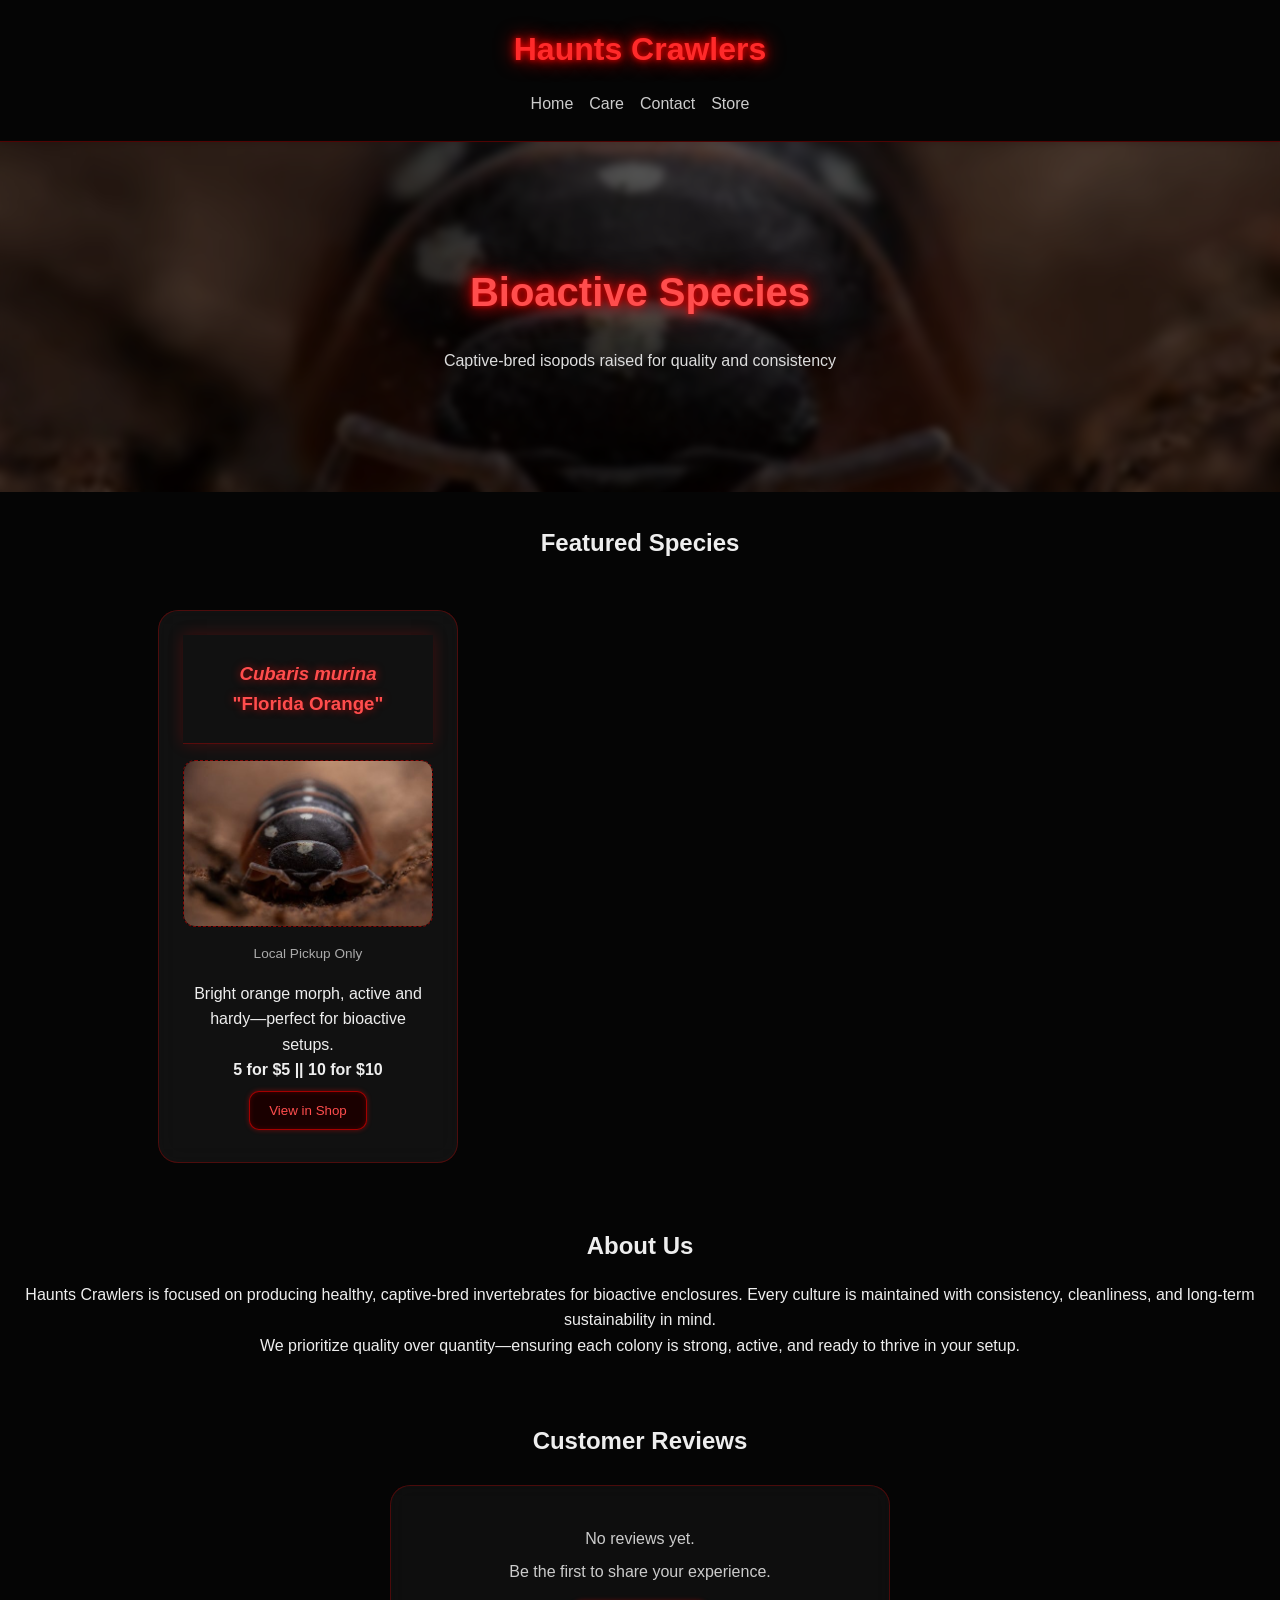
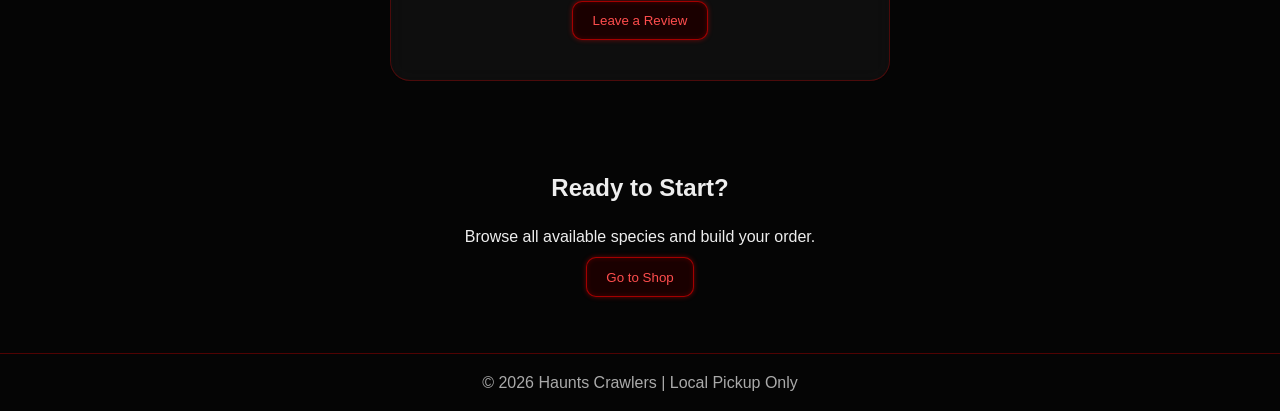
==== index.html @ 85998a07 "Initial site build" ====
<!DOCTYPE html>
<html lang="en">

<head>
    <meta charset="UTF-8">
    <meta name="viewport" content="width=device-width, initial-scale=1.0">
    <title>Haunts Crawlers</title>
    <link rel="stylesheet" href="styles.css">
</head>

<body>

    <header>
        <h1>Haunts Crawlers</h1>

        <nav aria-label="Main navigation">
            <button id="menu-toggle">☰</button>

            <ul id="menu">
                <li><a href="index.html">Home</a></li>
                <li><a href="care.html">Care</a></li>
                <li><a href="contact.html">Contact</a></li>
                <li><a href="cart.html">Store</a></li>
            </ul>
        </nav>
    </header>

    <!-- HERO -->
    <section class="hero">
        <h2>Bioactive Species</h2>
        <p>Captive-bred isopods raised for quality and consistency</p>
    </section>

    <main>

        <!-- FEATURED PRODUCT -->
        <section class="products">
            <h2>Featured Species</h2>

            <article>
                <header>
                    <h3><em>Cubaris murina</em> "Florida Orange"</h3>
                </header>

                <figure>
                    <img src="IMG/Isopod_500x333.png" alt="Florida Orange Isopod">
                    <figcaption>Local Pickup Only</figcaption>
                </figure>

                <p>Bright orange morph, active and hardy—perfect for bioactive setups.</p>
                <p><strong>5 for $5 || 10 for $10</strong></p>

                <a href="cart.html">
                    <button>View in Shop</button>
                </a>
            </article>
        </section>

        <!-- ABOUT -->
        <section>
            <h2>About Us</h2>
            <p>
                Haunts Crawlers is focused on producing healthy, captive-bred invertebrates
                for bioactive enclosures. Every culture is maintained with consistency,
                cleanliness, and long-term sustainability in mind.
            </p>
            <p>
                We prioritize quality over quantity—ensuring each colony is strong,
                active, and ready to thrive in your setup.
            </p>
        </section>

        <!-- REVIEWS (COMING SOON PANEL) -->
        <section class="reviews-placeholder">
            <h2>Customer Reviews</h2>
        
            <div class="reviews-box">
                <p>No reviews yet.</p>
                <p>Be the first to share your experience.</p>
        
                <a href="contact.html">
                    <button>Leave a Review</button>
                </a>
            </div>
        </section>

        <!-- CTA -->
        <section>
            <h2>Ready to Start?</h2>
            <p>Browse all available species and build your order.</p>

            <a href="cart.html">
                <button>Go to Shop</button>
            </a>
        </section>

    </main>

    <footer>
        <p>&copy; 2026 Haunts Crawlers | Local Pickup Only</p>
    </footer>

    <button id="back-to-top">Back to Top</button>

    <script>
        /* NAV TOGGLE */
        const toggle = document.getElementById("menu-toggle");
        const menu = document.getElementById("menu");

        toggle.addEventListener("click", () => {
            menu.classList.toggle("active");
        });
    </script>

    <script>
        /* BACK TO TOP */
        const backToTop = document.getElementById("back-to-top");

        window.addEventListener("scroll", () => {
            backToTop.style.display = window.scrollY > 300 ? "block" : "none";
        });

        backToTop.addEventListener("click", () => {
            window.scrollTo({ top: 0, behavior: "smooth" });
        });
    </script>

</body>

</html>
---- styles.css ----
/* =========================
RESET
========================= */
* {
    margin: 0;
    padding: 0;
    box-sizing: border-box;
}

/* =========================
BASE
========================= */
body {
    font-family: Arial, sans-serif;
    background: #050505;
    color: #eee;
    text-align: center;
    line-height: 1.6;
}

/* Accessibility */
.visually-hidden {
    position: absolute;
    left: -9999px;
}

/* =========================
LAYOUT
========================= */
section {
    padding: 2rem 1rem;
}

/* =========================
HEADER
========================= */
header {
    padding: 1.5rem;
    border-bottom: 1px solid rgba(255, 0, 0, 0.3);
    box-shadow: 0 0 15px rgba(255, 0, 0, 0.2);
}

h1 {
    color: #ff2a2a;
    text-shadow:
        0 0 5px rgba(255, 0, 0, 0.6),
        0 0 10px rgba(255, 0, 0, 0.8),
        0 0 20px rgba(255, 0, 0, 1);
}

/* =========================
NAVIGATION
========================= */
#menu-toggle {
    background: #1a0000;
    color: #ff4d4d;
    border: 1px solid rgba(255, 0, 0, 0.6);
    padding: 0.5rem 0.8rem;
    border-radius: 8px;
    cursor: pointer;
    font-size: 1.2rem;
    display: block;
    margin: 1rem auto;
    box-shadow: 0 0 8px rgba(255, 0, 0, 0.5);
}

#menu {
    list-style: none;
    display: none;
    flex-direction: column;
    gap: 1rem;
    margin-top: 1rem;
}

#menu.active {
    display: flex;
}

#menu a {
    text-decoration: none;
    color: #ccc;
}

#menu a:hover {
    color: #fff;
    text-shadow: 0 0 10px red;
}

/* Desktop Nav */
@media (min-width: 768px) {
    #menu-toggle {
        display: none;
    }

    #menu {
        display: flex !important;
        flex-direction: row;
        justify-content: center;
    }
}

/* =========================
HERO
========================= */
.hero {
    width: 100%;
    min-height: 200px;

    background: url("../IMG/Isopod_500x333.png") center/cover no-repeat;

    display: flex;
    flex-direction: column;
    justify-content: center;
    align-items: center;

    text-align: center;
    padding: 2rem 1rem;

    position: relative;
}

.hero::before {
    content: "";
    position: absolute;
    inset: 0;
    background: rgba(0, 0, 0, 0.6);
    backdrop-filter: blur(3px);
}

.hero h2,
.hero p {
    position: relative;
    z-index: 1;
}

.hero h2 {
    color: #ff4d4d;
    font-size: 1.8rem;
    text-shadow:
        0 0 5px rgba(255, 0, 0, 0.7),
        0 0 15px rgba(255, 0, 0, 0.9),
        0 0 30px rgba(255, 0, 0, 0.6);
}

.hero p {
    color: #ddd;
    margin-top: 0.5rem;
}

@media (min-width: 768px) {
    .hero {
        min-height: 300px;
    }

    .hero h2 {
        font-size: 2.5rem;
    }
}

@media (min-width: 1200px) {
    .hero {
        min-height: 350px;
    }
}

/* =========================
LOCAL PICKUP NOTICE
========================= */
.pickup-notice {
    margin: 1rem auto;
    padding: 0.8rem 1rem;
    max-width: 500px;

    border: 1px solid rgba(255, 0, 0, 0.4);
    border-radius: 12px;

    background: rgba(255, 0, 0, 0.08);

    color: #ff4d4d;
    font-weight: bold;

    text-align: center;

    box-shadow:
        0 0 10px rgba(255, 0, 0, 0.3),
        inset 0 0 8px rgba(255, 0, 0, 0.15);
}

/* =========================
PRODUCT GRID
========================= */
.products {
    display: grid;
    gap: 2rem;

    grid-template-columns: repeat(auto-fit, minmax(260px, 300px));
    justify-content: center;

    max-width: 1000px;
    margin: 0 auto;
}

.products>h2 {
    grid-column: 1 / -1;
}

/* =========================
PRODUCT CARD
========================= */
article {
    display: flex;
    flex-direction: column;
    align-items: center;

    background: rgba(255, 255, 255, 0.05);
    border-radius: 20px;
    padding: 1.5rem;

    backdrop-filter: blur(12px);
    -webkit-backdrop-filter: blur(12px);

    border: 1px solid rgba(255, 0, 0, 0.25);

    /* 🔥 NEW: subtle pulse */
    animation: productPulse 5s ease-in-out infinite;

    transition: transform 0.3s ease, box-shadow 0.3s ease;
}

article:hover {
    transform: translateY(-5px) scale(1.02);

    animation: none;
    /* stops pulsing on hover */

    box-shadow:
        0 0 25px rgba(255, 0, 0, 0.6),
        0 0 50px rgba(255, 0, 0, 0.3),
        inset 0 0 15px rgba(255, 0, 0, 0.1);
}

/* =========================
PRODUCT GLOW ANIMATION
========================= */
@keyframes productPulse {
    0% {
        box-shadow:
            0 0 8px rgba(255, 0, 0, 0.15),
            0 0 20px rgba(255, 0, 0, 0.08),
            inset 0 0 8px rgba(255, 0, 0, 0.04);
    }

    50% {
        box-shadow:
            0 0 18px rgba(255, 0, 0, 0.35),
            0 0 40px rgba(255, 0, 0, 0.2),
            inset 0 0 14px rgba(255, 0, 0, 0.08);
    }

    100% {
        box-shadow:
            0 0 8px rgba(255, 0, 0, 0.15),
            0 0 20px rgba(255, 0, 0, 0.08),
            inset 0 0 8px rgba(255, 0, 0, 0.04);
    }
}

/* =========================
TEXT
========================= */
h2 {
    margin-bottom: 1rem;
}

h3 {
    color: #ff4d4d;
    text-shadow: 0 0 8px rgba(255, 0, 0, 0.6);
}

/* =========================
IMAGES
========================= */
figure {
    margin: 1rem 0;
}

img {
    width: 100%;
    max-width: 300px;
    height: auto;

    border-radius: 12px;
    border: 1px dashed rgba(255, 0, 0, 0.5);
    background: rgba(0, 0, 0, 0.4);
}

figcaption {
    font-size: 0.85rem;
    color: #aaa;
    margin-top: 0.5rem;
}

/* =========================
BUTTONS
========================= */
button {
    margin: 0.5rem;
    padding: 0.7rem 1.2rem;

    background: #1a0000;
    color: #ff4d4d;

    border: 1px solid rgba(255, 0, 0, 0.6);
    border-radius: 10px;

    cursor: pointer;
    transition: all 0.3s ease;

    box-shadow:
        0 0 5px rgba(255, 0, 0, 0.4),
        inset 0 0 5px rgba(255, 0, 0, 0.2);
}

button:hover {
    color: #fff;
    background: #330000;

    box-shadow:
        0 0 10px rgba(255, 0, 0, 0.9),
        0 0 20px rgba(255, 0, 0, 0.7),
        0 0 40px rgba(255, 0, 0, 0.5);

    transform: scale(1.05);
}

button:active {
    transform: scale(0.95);
}

/* =========================
REVIEWS (GLOW PANEL)
========================= */
.reviews-placeholder {
    text-align: center;
}

@keyframes redPulse {
    0% {
        box-shadow:
            0 0 8px rgba(255, 0, 0, 0.15),
            0 0 20px rgba(255, 0, 0, 0.08),
            inset 0 0 8px rgba(255, 0, 0, 0.04);
    }

    50% {
        box-shadow:
            0 0 18px rgba(255, 0, 0, 0.35),
            0 0 40px rgba(255, 0, 0, 0.2),
            inset 0 0 14px rgba(255, 0, 0, 0.08);
    }

    100% {
        box-shadow:
            0 0 8px rgba(255, 0, 0, 0.15),
            0 0 20px rgba(255, 0, 0, 0.08),
            inset 0 0 8px rgba(255, 0, 0, 0.04);
    }
}

.reviews-box {
    max-width: 500px;
    margin: 1.5rem auto;
    padding: 2rem 1.5rem;

    background: rgba(255, 255, 255, 0.04);

    border-radius: 20px;
    border: 1px solid rgba(255, 0, 0, 0.25);

    backdrop-filter: blur(10px);
    -webkit-backdrop-filter: blur(10px);

    animation: redPulse 4s ease-in-out infinite;

    transition: all 0.3s ease;
}

.reviews-box:hover {
    animation: none;

    box-shadow:
        0 0 25px rgba(255, 0, 0, 0.5),
        0 0 50px rgba(255, 0, 0, 0.25),
        inset 0 0 15px rgba(255, 0, 0, 0.1);
}

.reviews-box p {
    margin: 0.5rem 0;
    color: #ccc;
}

/* =========================
FOOTER
========================= */
footer {
    padding: 1rem;
    margin-top: 1rem;
    border-top: 1px solid rgba(255, 0, 0, 0.3);
    color: #aaa;
}

/* =========================
BACK TO TOP
========================= */
#back-to-top {
    display: block;
    margin: 10px auto;
}
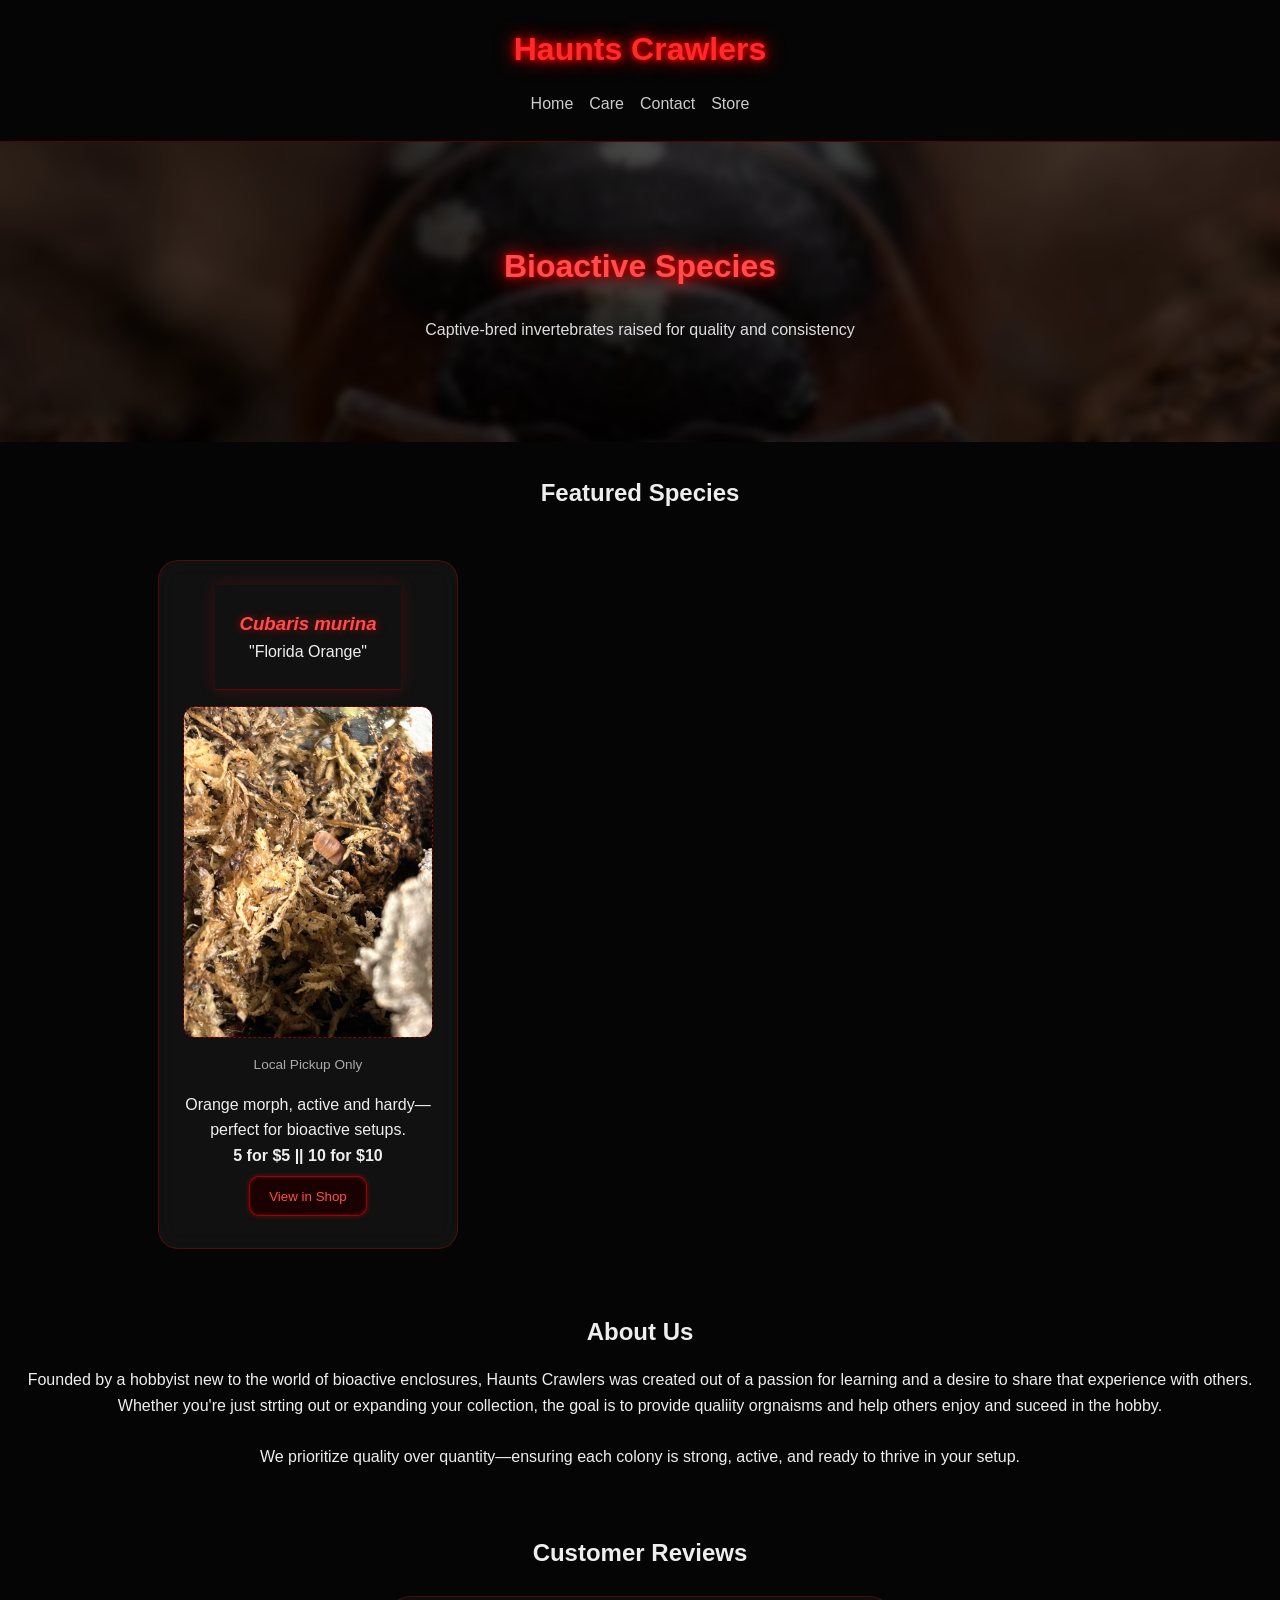
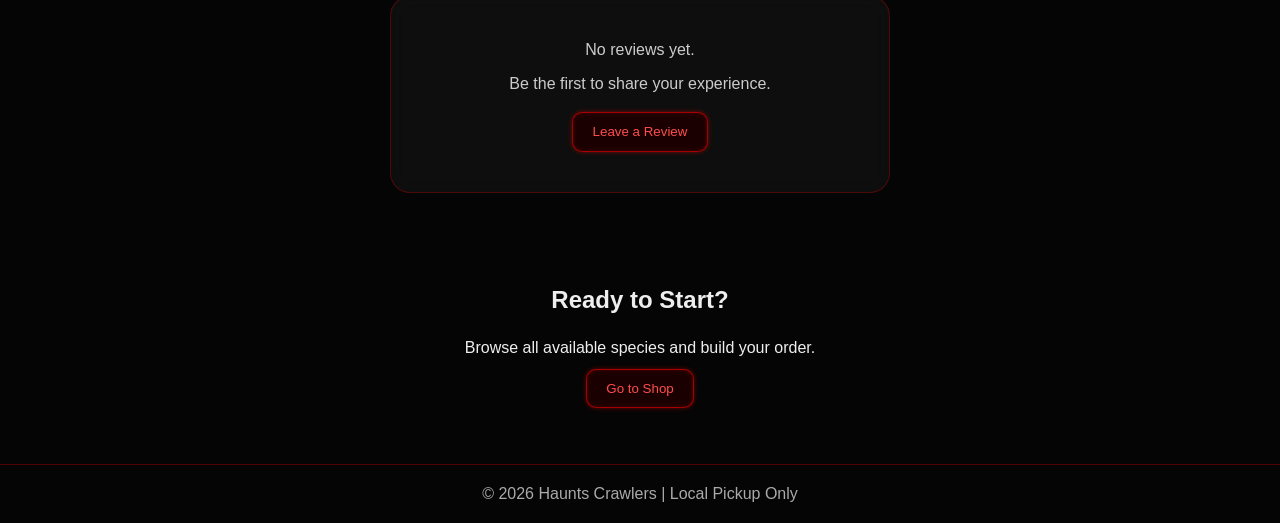
==== commit 646dd90a: "Update photos and  description to be more general" ====
--- a/index.html
+++ b/index.html
@@ -28,7 +28,7 @@
     <!-- HERO -->
     <section class="hero">
         <h2>Bioactive Species</h2>
-        <p>Captive-bred isopods raised for quality and consistency</p>
+        <p>Captive-bred invertebrates raised for quality and consistency</p>
     </section>
 
     <main>
@@ -39,15 +39,16 @@
 
             <article>
                 <header>
-                    <h3><em>Cubaris murina</em> "Florida Orange"</h3>
+                    <h3><em>Cubaris murina</em></h3>
+                    <p>"Florida Orange"</p>
                 </header>
 
                 <figure>
-                    <img src="IMG/Isopod_500x333.png" alt="Florida Orange Isopod">
+                    <img src="IMG/Florida_Orange_3024x4032.jpeg" alt="Florida Orange Isopod">
                     <figcaption>Local Pickup Only</figcaption>
                 </figure>
 
-                <p>Bright orange morph, active and hardy—perfect for bioactive setups.</p>
+                <p>Orange morph, active and hardy—perfect for bioactive setups.</p>
                 <p><strong>5 for $5 || 10 for $10</strong></p>
 
                 <a href="cart.html">
@@ -60,10 +61,11 @@
         <section>
             <h2>About Us</h2>
             <p>
-                Haunts Crawlers is focused on producing healthy, captive-bred invertebrates
-                for bioactive enclosures. Every culture is maintained with consistency,
-                cleanliness, and long-term sustainability in mind.
+                Founded by a hobbyist new to the world of bioactive enclosures, Haunts Crawlers was created out of a passion for learning and a desire to share that experience with others. Whether you're just strting out or expanding your collection, the goal is to provide qualiity orgnaisms and help others enjoy and suceed in the hobby.
             </p>
+
+            <br>
+            
             <p>
                 We prioritize quality over quantity—ensuring each colony is strong,
                 active, and ready to thrive in your setup.
--- a/styles.css
+++ b/styles.css
@@ -100,13 +100,13 @@
 }
 
 /* =========================
-HERO
+HERO (IMAGE BACKGROUND)
 ========================= */
 .hero {
     width: 100%;
-    min-height: 200px;
-
-    background: url("../IMG/Isopod_500x333.png") center/cover no-repeat;
+    min-height: 300px;
+
+    background: url("IMG/Isopod_500x333.png") center/cover no-repeat;
 
     display: flex;
     flex-direction: column;
@@ -117,25 +117,31 @@
     padding: 2rem 1rem;
 
     position: relative;
-}
-
+    overflow: hidden;
+}
+
+/* Dark overlay */
 .hero::before {
     content: "";
     position: absolute;
     inset: 0;
-    background: rgba(0, 0, 0, 0.6);
+
+    background: rgba(0, 0, 0, 0.65);
     backdrop-filter: blur(3px);
 }
 
+/* Content stays above overlay */
 .hero h2,
 .hero p {
     position: relative;
     z-index: 1;
 }
 
+/* Glow text */
 .hero h2 {
     color: #ff4d4d;
-    font-size: 1.8rem;
+    font-size: 2rem;
+
     text-shadow:
         0 0 5px rgba(255, 0, 0, 0.7),
         0 0 15px rgba(255, 0, 0, 0.9),
@@ -145,22 +151,6 @@
 .hero p {
     color: #ddd;
     margin-top: 0.5rem;
-}
-
-@media (min-width: 768px) {
-    .hero {
-        min-height: 300px;
-    }
-
-    .hero h2 {
-        font-size: 2.5rem;
-    }
-}
-
-@media (min-width: 1200px) {
-    .hero {
-        min-height: 350px;
-    }
 }
 
 /* =========================
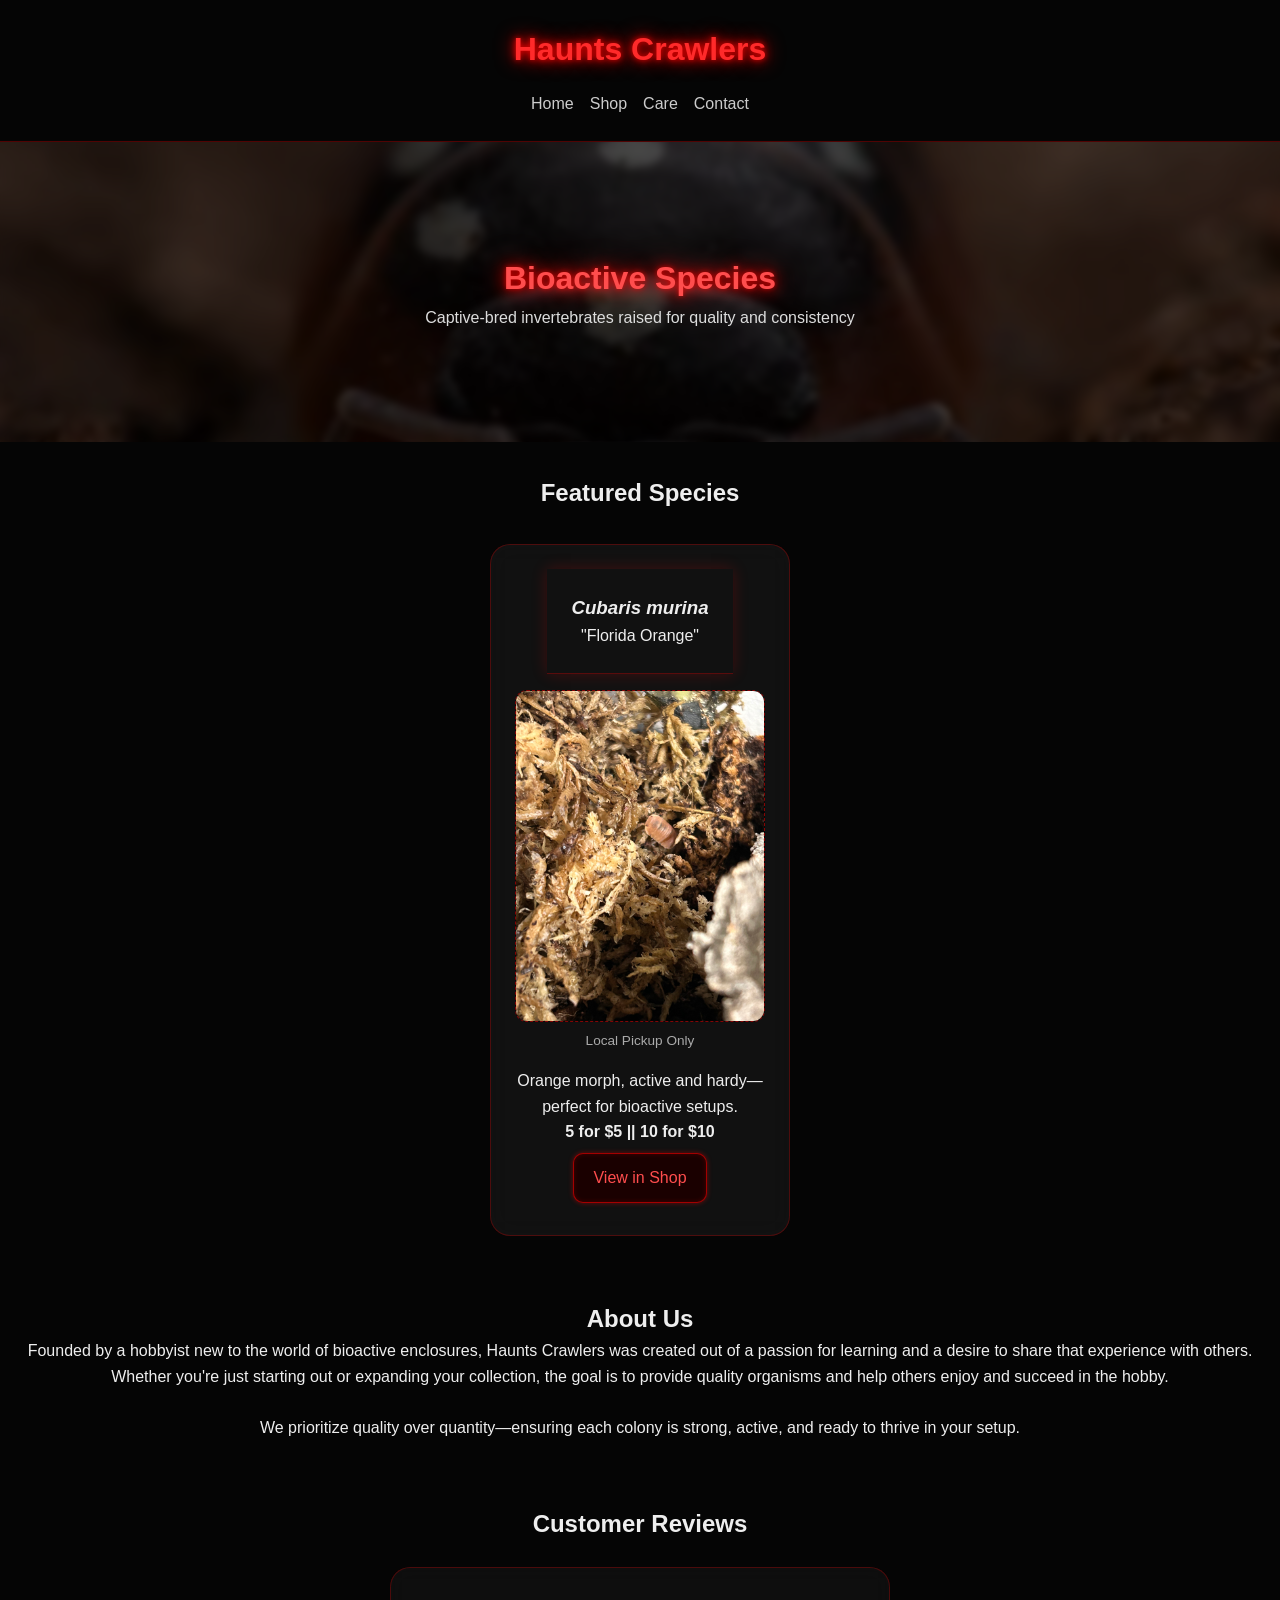
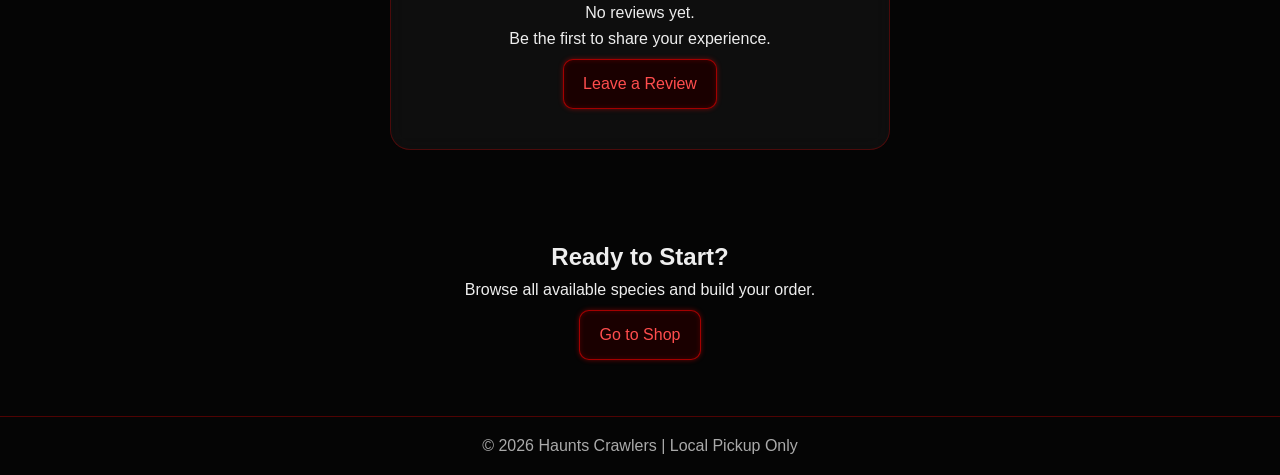
==== commit 34442e25: "Fix product card centering and clean CSS" ====
--- a/index.html
+++ b/index.html
@@ -4,7 +4,7 @@
 <head>
     <meta charset="UTF-8">
     <meta name="viewport" content="width=device-width, initial-scale=1.0">
-    <title>Haunts Crawlers</title>
+    <title>Home | Haunts Crawlers</title>
     <link rel="stylesheet" href="styles.css">
 </head>
 
@@ -18,9 +18,9 @@
 
             <ul id="menu">
                 <li><a href="index.html">Home</a></li>
+                <li><a href="cart.html">Shop</a></li>
                 <li><a href="care.html">Care</a></li>
                 <li><a href="contact.html">Contact</a></li>
-                <li><a href="cart.html">Store</a></li>
             </ul>
         </nav>
     </header>
@@ -51,9 +51,7 @@
                 <p>Orange morph, active and hardy—perfect for bioactive setups.</p>
                 <p><strong>5 for $5 || 10 for $10</strong></p>
 
-                <a href="cart.html">
-                    <button>View in Shop</button>
-                </a>
+                <a href="cart.html" class="btn">View in Shop</a>
             </article>
         </section>
 
@@ -61,11 +59,14 @@
         <section>
             <h2>About Us</h2>
             <p>
-                Founded by a hobbyist new to the world of bioactive enclosures, Haunts Crawlers was created out of a passion for learning and a desire to share that experience with others. Whether you're just strting out or expanding your collection, the goal is to provide qualiity orgnaisms and help others enjoy and suceed in the hobby.
+                Founded by a hobbyist new to the world of bioactive enclosures, Haunts Crawlers was created out of a
+                passion for learning and a desire to share that experience with others. Whether you're just starting out
+                or expanding your collection, the goal is to provide quality organisms and help others enjoy and succeed
+                in the hobby.
             </p>
 
             <br>
-            
+
             <p>
                 We prioritize quality over quantity—ensuring each colony is strong,
                 active, and ready to thrive in your setup.
@@ -75,14 +76,12 @@
         <!-- REVIEWS (COMING SOON PANEL) -->
         <section class="reviews-placeholder">
             <h2>Customer Reviews</h2>
-        
+
             <div class="reviews-box">
                 <p>No reviews yet.</p>
                 <p>Be the first to share your experience.</p>
-        
-                <a href="contact.html">
-                    <button>Leave a Review</button>
-                </a>
+
+                <a href="contact.html" class="btn">Leave a Review</a>
             </div>
         </section>
 
@@ -91,9 +90,7 @@
             <h2>Ready to Start?</h2>
             <p>Browse all available species and build your order.</p>
 
-            <a href="cart.html">
-                <button>Go to Shop</button>
-            </a>
+            <a href="cart.html" class="btn">Go to Shop</a>
         </section>
 
     </main>
--- a/styles.css
+++ b/styles.css
@@ -18,7 +18,6 @@
     line-height: 1.6;
 }
 
-/* Accessibility */
 .visually-hidden {
     position: absolute;
     left: -9999px;
@@ -86,7 +85,6 @@
     text-shadow: 0 0 10px red;
 }
 
-/* Desktop Nav */
 @media (min-width: 768px) {
     #menu-toggle {
         display: none;
@@ -100,12 +98,11 @@
 }
 
 /* =========================
-HERO (IMAGE BACKGROUND)
+HERO
 ========================= */
 .hero {
     width: 100%;
     min-height: 300px;
-
     background: url("IMG/Isopod_500x333.png") center/cover no-repeat;
 
     display: flex;
@@ -113,35 +110,27 @@
     justify-content: center;
     align-items: center;
 
-    text-align: center;
-    padding: 2rem 1rem;
-
     position: relative;
     overflow: hidden;
 }
 
-/* Dark overlay */
 .hero::before {
     content: "";
     position: absolute;
     inset: 0;
-
     background: rgba(0, 0, 0, 0.65);
     backdrop-filter: blur(3px);
 }
 
-/* Content stays above overlay */
 .hero h2,
 .hero p {
     position: relative;
     z-index: 1;
 }
 
-/* Glow text */
 .hero h2 {
     color: #ff4d4d;
     font-size: 2rem;
-
     text-shadow:
         0 0 5px rgba(255, 0, 0, 0.7),
         0 0 15px rgba(255, 0, 0, 0.9),
@@ -150,40 +139,18 @@
 
 .hero p {
     color: #ddd;
-    margin-top: 0.5rem;
-}
-
-/* =========================
-LOCAL PICKUP NOTICE
-========================= */
-.pickup-notice {
-    margin: 1rem auto;
-    padding: 0.8rem 1rem;
-    max-width: 500px;
-
-    border: 1px solid rgba(255, 0, 0, 0.4);
-    border-radius: 12px;
-
-    background: rgba(255, 0, 0, 0.08);
-
-    color: #ff4d4d;
-    font-weight: bold;
-
-    text-align: center;
-
-    box-shadow:
-        0 0 10px rgba(255, 0, 0, 0.3),
-        inset 0 0 8px rgba(255, 0, 0, 0.15);
-}
-
-/* =========================
-PRODUCT GRID
+}
+
+/* =========================
+PRODUCT GRID (FIXED)
 ========================= */
 .products {
     display: grid;
     gap: 2rem;
 
-    grid-template-columns: repeat(auto-fit, minmax(260px, 300px));
+    grid-template-columns: 300px;
+    /* 🔥 forces true center for single item */
+
     justify-content: center;
 
     max-width: 1000px;
@@ -201,6 +168,7 @@
     display: flex;
     flex-direction: column;
     align-items: center;
+    text-align: center;
 
     background: rgba(255, 255, 255, 0.05);
     border-radius: 20px;
@@ -211,7 +179,6 @@
 
     border: 1px solid rgba(255, 0, 0, 0.25);
 
-    /* 🔥 NEW: subtle pulse */
     animation: productPulse 5s ease-in-out infinite;
 
     transition: transform 0.3s ease, box-shadow 0.3s ease;
@@ -219,9 +186,7 @@
 
 article:hover {
     transform: translateY(-5px) scale(1.02);
-
     animation: none;
-    /* stops pulsing on hover */
 
     box-shadow:
         0 0 25px rgba(255, 0, 0, 0.6),
@@ -230,7 +195,76 @@
 }
 
 /* =========================
-PRODUCT GLOW ANIMATION
+IMAGES (CLEAN)
+========================= */
+figure {
+    margin: 1rem auto;
+}
+
+img {
+    display: block;
+    width: 100%;
+    max-width: 300px;
+    height: auto;
+    margin: 0 auto;
+
+    border-radius: 12px;
+    border: 1px dashed rgba(255, 0, 0, 0.5);
+    background: rgba(0, 0, 0, 0.4);
+}
+
+figcaption {
+    font-size: 0.85rem;
+    color: #aaa;
+    margin-top: 0.5rem;
+}
+
+/* =========================
+BUTTONS
+========================= */
+button,
+.btn {
+    display: inline-block;
+
+    margin: 0.5rem;
+    padding: 0.7rem 1.2rem;
+
+    background: #1a0000;
+    color: #ff4d4d;
+
+    border: 1px solid rgba(255, 0, 0, 0.6);
+    border-radius: 10px;
+
+    cursor: pointer;
+    transition: all 0.3s ease;
+
+    box-shadow:
+        0 0 5px rgba(255, 0, 0, 0.4),
+        inset 0 0 5px rgba(255, 0, 0, 0.2);
+
+    text-decoration: none;
+}
+
+button:hover,
+.btn:hover {
+    color: #fff;
+    background: #330000;
+
+    box-shadow:
+        0 0 10px rgba(255, 0, 0, 0.9),
+        0 0 20px rgba(255, 0, 0, 0.7),
+        0 0 40px rgba(255, 0, 0, 0.5);
+
+    transform: scale(1.05);
+}
+
+button:active,
+.btn:active {
+    transform: scale(0.95);
+}
+
+/* =========================
+ANIMATION
 ========================= */
 @keyframes productPulse {
     0% {
@@ -256,107 +290,8 @@
 }
 
 /* =========================
-TEXT
-========================= */
-h2 {
-    margin-bottom: 1rem;
-}
-
-h3 {
-    color: #ff4d4d;
-    text-shadow: 0 0 8px rgba(255, 0, 0, 0.6);
-}
-
-/* =========================
-IMAGES
-========================= */
-figure {
-    margin: 1rem 0;
-}
-
-img {
-    width: 100%;
-    max-width: 300px;
-    height: auto;
-
-    border-radius: 12px;
-    border: 1px dashed rgba(255, 0, 0, 0.5);
-    background: rgba(0, 0, 0, 0.4);
-}
-
-figcaption {
-    font-size: 0.85rem;
-    color: #aaa;
-    margin-top: 0.5rem;
-}
-
-/* =========================
-BUTTONS
-========================= */
-button {
-    margin: 0.5rem;
-    padding: 0.7rem 1.2rem;
-
-    background: #1a0000;
-    color: #ff4d4d;
-
-    border: 1px solid rgba(255, 0, 0, 0.6);
-    border-radius: 10px;
-
-    cursor: pointer;
-    transition: all 0.3s ease;
-
-    box-shadow:
-        0 0 5px rgba(255, 0, 0, 0.4),
-        inset 0 0 5px rgba(255, 0, 0, 0.2);
-}
-
-button:hover {
-    color: #fff;
-    background: #330000;
-
-    box-shadow:
-        0 0 10px rgba(255, 0, 0, 0.9),
-        0 0 20px rgba(255, 0, 0, 0.7),
-        0 0 40px rgba(255, 0, 0, 0.5);
-
-    transform: scale(1.05);
-}
-
-button:active {
-    transform: scale(0.95);
-}
-
-/* =========================
-REVIEWS (GLOW PANEL)
-========================= */
-.reviews-placeholder {
-    text-align: center;
-}
-
-@keyframes redPulse {
-    0% {
-        box-shadow:
-            0 0 8px rgba(255, 0, 0, 0.15),
-            0 0 20px rgba(255, 0, 0, 0.08),
-            inset 0 0 8px rgba(255, 0, 0, 0.04);
-    }
-
-    50% {
-        box-shadow:
-            0 0 18px rgba(255, 0, 0, 0.35),
-            0 0 40px rgba(255, 0, 0, 0.2),
-            inset 0 0 14px rgba(255, 0, 0, 0.08);
-    }
-
-    100% {
-        box-shadow:
-            0 0 8px rgba(255, 0, 0, 0.15),
-            0 0 20px rgba(255, 0, 0, 0.08),
-            inset 0 0 8px rgba(255, 0, 0, 0.04);
-    }
-}
-
+REVIEWS
+========================= */
 .reviews-box {
     max-width: 500px;
     margin: 1.5rem auto;
@@ -371,22 +306,20 @@
     -webkit-backdrop-filter: blur(10px);
 
     animation: redPulse 4s ease-in-out infinite;
-
-    transition: all 0.3s ease;
-}
-
-.reviews-box:hover {
-    animation: none;
-
-    box-shadow:
-        0 0 25px rgba(255, 0, 0, 0.5),
-        0 0 50px rgba(255, 0, 0, 0.25),
-        inset 0 0 15px rgba(255, 0, 0, 0.1);
-}
-
-.reviews-box p {
-    margin: 0.5rem 0;
-    color: #ccc;
+}
+
+@keyframes redPulse {
+    0% {
+        box-shadow: 0 0 8px rgba(255, 0, 0, 0.15);
+    }
+
+    50% {
+        box-shadow: 0 0 25px rgba(255, 0, 0, 0.4);
+    }
+
+    100% {
+        box-shadow: 0 0 8px rgba(255, 0, 0, 0.15);
+    }
 }
 
 /* =========================
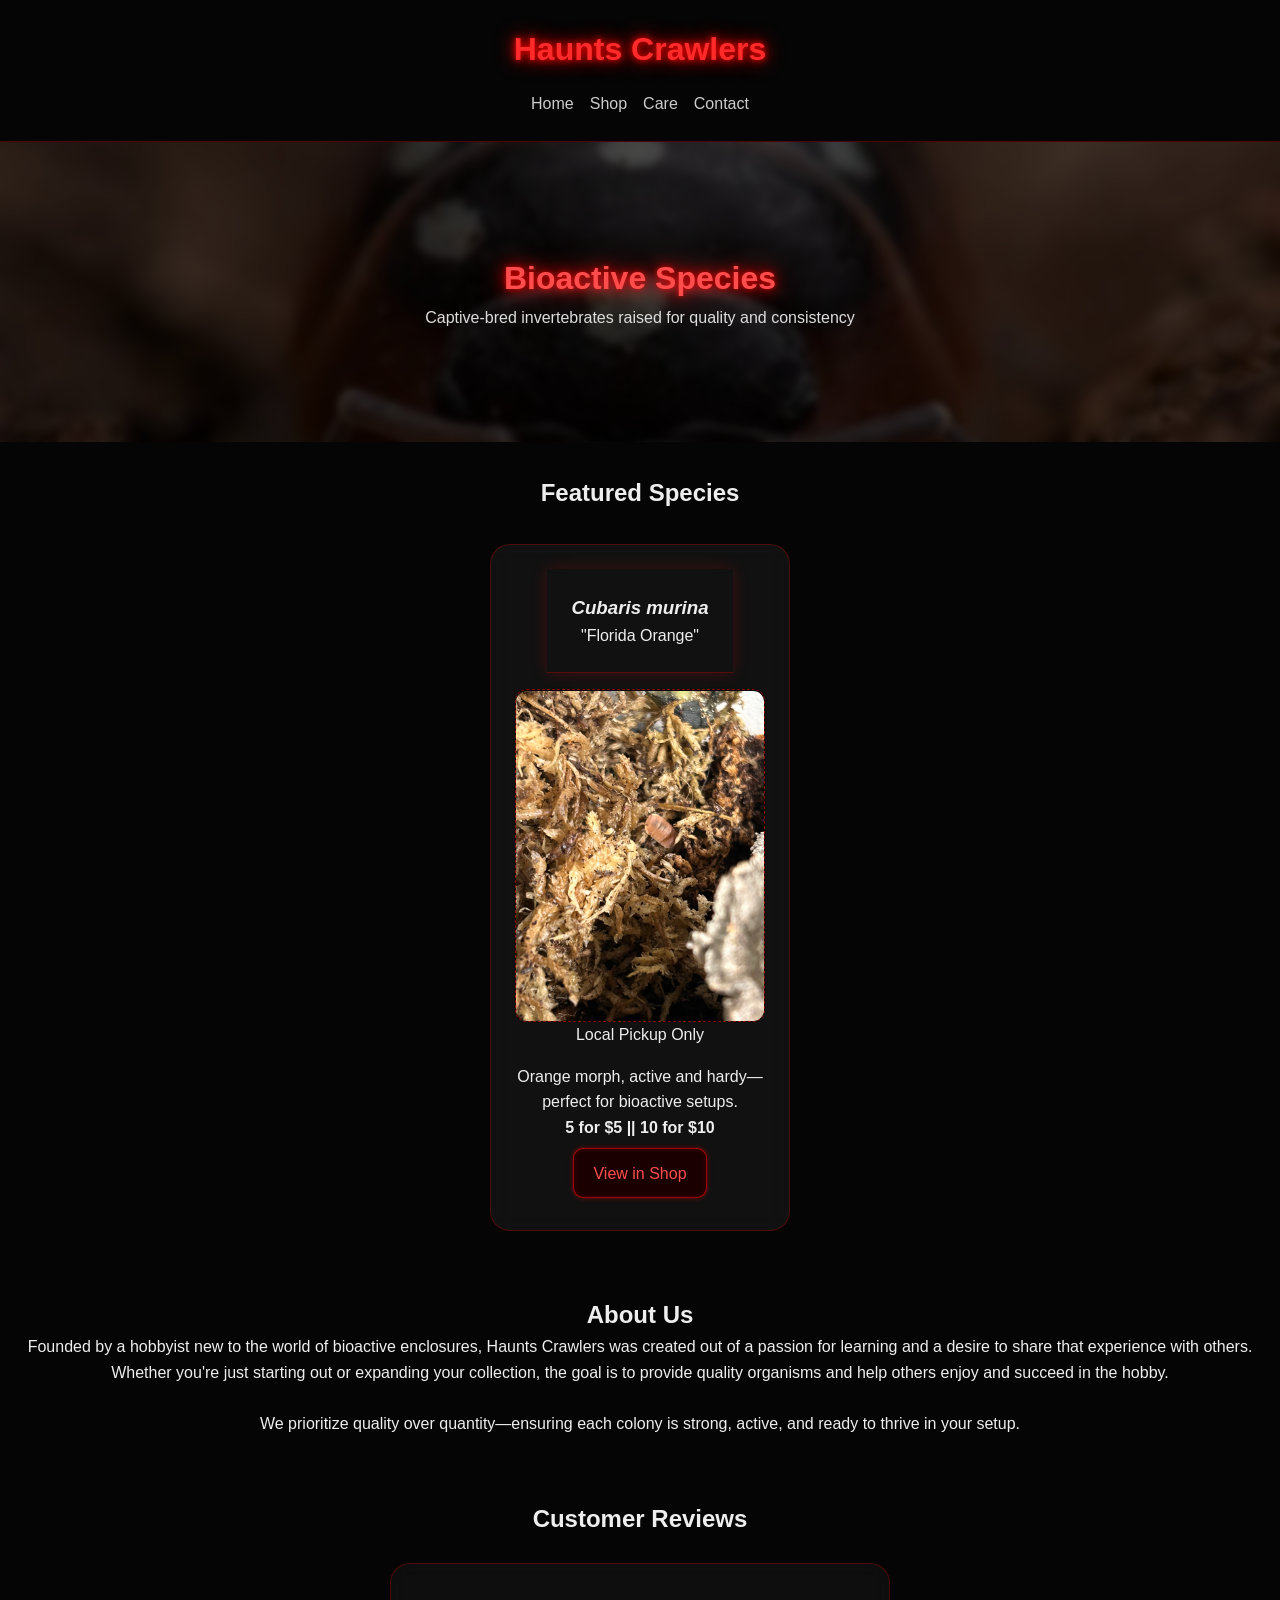
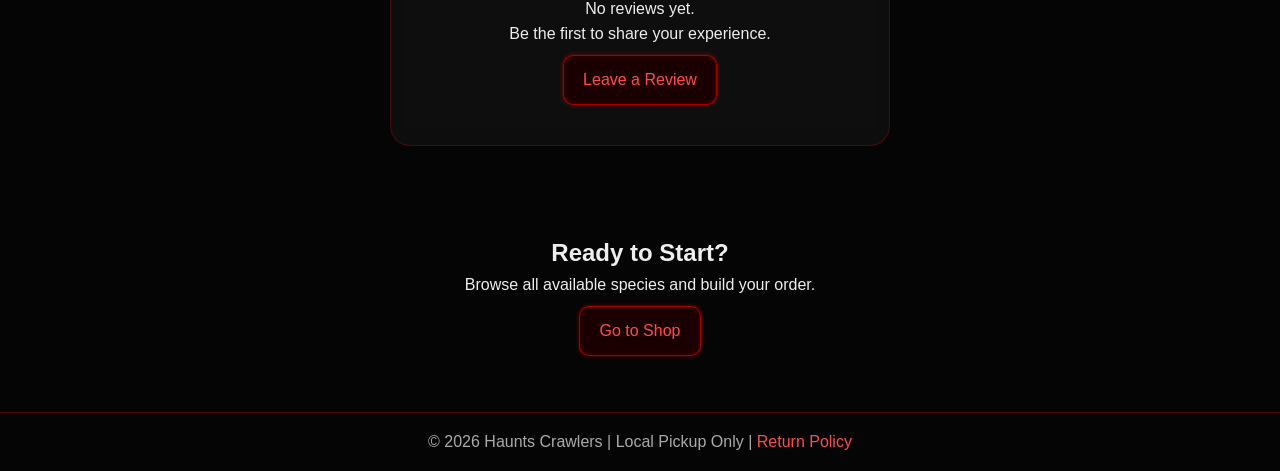
==== commit 68249e95: "Added return policy page, checkout policy checkbox, and glow styling improvements" ====
--- a/index.html
+++ b/index.html
@@ -96,7 +96,7 @@
     </main>
 
     <footer>
-        <p>&copy; 2026 Haunts Crawlers | Local Pickup Only</p>
+        <p>&copy; 2026 Haunts Crawlers | Local Pickup Only | <a href="returns.html">Return Policy</a></p>
     </footer>
 
     <button id="back-to-top">Back to Top</button>
--- a/styles.css
+++ b/styles.css
@@ -142,17 +142,13 @@
 }
 
 /* =========================
-PRODUCT GRID (FIXED)
+PRODUCT GRID
 ========================= */
 .products {
     display: grid;
     gap: 2rem;
-
     grid-template-columns: 300px;
-    /* 🔥 forces true center for single item */
-
     justify-content: center;
-
     max-width: 1000px;
     margin: 0 auto;
 }
@@ -175,7 +171,6 @@
     padding: 1.5rem;
 
     backdrop-filter: blur(12px);
-    -webkit-backdrop-filter: blur(12px);
 
     border: 1px solid rgba(255, 0, 0, 0.25);
 
@@ -195,7 +190,7 @@
 }
 
 /* =========================
-IMAGES (CLEAN)
+IMAGES
 ========================= */
 figure {
     margin: 1rem auto;
@@ -213,12 +208,6 @@
     background: rgba(0, 0, 0, 0.4);
 }
 
-figcaption {
-    font-size: 0.85rem;
-    color: #aaa;
-    margin-top: 0.5rem;
-}
-
 /* =========================
 BUTTONS
 ========================= */
@@ -258,9 +247,243 @@
     transform: scale(1.05);
 }
 
-button:active,
-.btn:active {
-    transform: scale(0.95);
+/* =========================
+FORM SYSTEM
+========================= */
+
+/* Form layout */
+form {
+    display: flex;
+    flex-direction: column;
+    gap: 1.2rem;
+}
+
+/* Fieldset */
+fieldset {
+    border: 1px solid rgba(255, 0, 0, 0.4);
+    border-radius: 16px;
+    padding: 1.5rem 1.2rem;
+}
+
+/* Legend */
+legend {
+    padding: 0 0.5rem;
+    color: #ff4d4d;
+    font-weight: bold;
+    text-shadow: 0 0 8px rgba(255, 0, 0, 0.6);
+}
+
+/* Labels */
+label {
+    display: block;
+    margin-bottom: 0.3rem;
+    font-size: 0.95rem;
+    color: #ccc;
+}
+
+/* Inputs + textarea */
+input,
+textarea {
+    width: 100%;
+    padding: 0.6rem 0.7rem;
+
+    border-radius: 8px;
+    border: 1px solid rgba(255, 0, 0, 0.3);
+
+    background: rgba(0, 0, 0, 0.6);
+    color: #eee;
+
+    font-size: 0.95rem;
+
+    outline: none;
+    transition: all 0.25s ease;
+}
+
+/* Textarea */
+textarea {
+    min-height: 100px;
+    resize: vertical;
+}
+
+/* Focus glow */
+input:focus,
+textarea:focus {
+    border-color: #ff4d4d;
+    box-shadow: 0 0 8px rgba(255, 0, 0, 0.6);
+}
+
+/* Placeholder */
+::placeholder {
+    color: #777;
+}
+
+/* =========================
+POLICY CHECKBOX (WORKING GLOW)
+========================= */
+.policy-check {
+    margin: 1.5rem 0;
+    padding: 1rem;
+
+    text-align: center;
+    font-size: 0.95rem;
+
+    border: 1px solid rgba(255, 0, 0, 0.2);
+    border-radius: 12px;
+    background: rgba(255, 255, 255, 0.03);
+}
+
+/* Hide default checkbox */
+.checkbox-wrapper input {
+    display: none;
+}
+
+.custom-box {
+    display: inline-block;
+    width: 18px;
+    height: 18px;
+    margin-right: 8px;
+
+    border: 2px solid #ff0000;
+    border-radius: 4px;
+
+    vertical-align: middle;
+
+    /* THIS is the fix */
+    position: relative;
+
+    animation: checkboxPulse 1.5s infinite;
+}
+
+/* checked = stop */
+.checkbox-wrapper input:checked+.custom-box {
+    background: #ff0000;
+    animation: none !important;
+    box-shadow: none !important;
+}
+
+/* Label text */
+.policy-check a {
+    color: #ff4d4d;
+    text-decoration: none;
+}
+
+.policy-check a:hover {
+    text-shadow: 0 0 6px rgba(255, 0, 0, 0.7);
+}
+
+/* Hover effect */
+.policy-check:hover {
+    box-shadow: 0 0 10px rgba(255, 0, 0, 0.3);
+}
+
+@keyframes checkboxPulse {
+    0% {
+        box-shadow: 0 0 0px rgba(255, 0, 0, 0.0);
+    }
+
+    50% {
+        box-shadow: 0 0 15px rgba(255, 0, 0, 0.9),
+            0 0 25px rgba(255, 0, 0, 0.6);
+    }
+
+    100% {
+        box-shadow: 0 0 0px rgba(255, 0, 0, 0.0);
+    }
+}
+
+.checkbox-wrapper input:checked+.custom-box::after {
+    content: "✔";
+    color: black;
+    font-size: 12px;
+    position: relative;
+    top: -1px;
+    left: 2px;
+}
+
+/* =========================
+REVIEWS 
+========================= */
+.reviews-box {
+    max-width: 500px;
+    margin: 1.5rem auto;
+    padding: 2rem 1.5rem;
+
+    background: rgba(255, 255, 255, 0.04);
+
+    border-radius: 20px;
+    border: 1px solid rgba(255, 0, 0, 0.25);
+
+    backdrop-filter: blur(10px);
+
+    animation: redPulse 4s ease-in-out infinite;
+}
+
+@keyframes redPulse {
+    0% {
+        box-shadow: 0 0 8px rgba(255, 0, 0, 0.15);
+    }
+
+    50% {
+        box-shadow: 0 0 25px rgba(255, 0, 0, 0.5);
+    }
+
+    100% {
+        box-shadow: 0 0 8px rgba(255, 0, 0, 0.15);
+    }
+}
+/* =========================
+ONLINE PAY
+========================= */
+
+.online-pay {
+    max-width: 500px;
+    margin: 2rem auto;
+    padding: 2rem 1.5rem;
+
+    background: rgba(255, 255, 255, 0.05);
+    border-radius: 20px;
+
+    border: 1px solid rgba(255, 0, 0, 0.3);
+
+    backdrop-filter: blur(12px);
+
+    animation: onlinePulse 3.5s ease-in-out infinite;
+    text-align: center;
+}
+
+.online-pay h2 {
+    color: #ff4d4d;
+    text-shadow: 0 0 10px rgba(255, 0, 0, 0.8);
+}
+
+.online-pay p {
+    color: #ccc;
+}
+
+/* Use your EXISTING button style */
+.online-pay a {
+    display: inline-block;
+}
+
+/* Glow animation (separate so nothing else is affected) */
+@keyframes onlinePulse {
+    0% {
+        box-shadow:
+            0 0 10px rgba(255, 0, 0, 0.25),
+            0 0 20px rgba(255, 0, 0, 0.15);
+    }
+
+    50% {
+        box-shadow:
+            0 0 25px rgba(255, 0, 0, 0.6),
+            0 0 50px rgba(255, 0, 0, 0.35);
+    }
+
+    100% {
+        box-shadow:
+            0 0 10px rgba(255, 0, 0, 0.25),
+            0 0 20px rgba(255, 0, 0, 0.15);
+    }
 }
 
 /* =========================
@@ -290,39 +513,6 @@
 }
 
 /* =========================
-REVIEWS
-========================= */
-.reviews-box {
-    max-width: 500px;
-    margin: 1.5rem auto;
-    padding: 2rem 1.5rem;
-
-    background: rgba(255, 255, 255, 0.04);
-
-    border-radius: 20px;
-    border: 1px solid rgba(255, 0, 0, 0.25);
-
-    backdrop-filter: blur(10px);
-    -webkit-backdrop-filter: blur(10px);
-
-    animation: redPulse 4s ease-in-out infinite;
-}
-
-@keyframes redPulse {
-    0% {
-        box-shadow: 0 0 8px rgba(255, 0, 0, 0.15);
-    }
-
-    50% {
-        box-shadow: 0 0 25px rgba(255, 0, 0, 0.4);
-    }
-
-    100% {
-        box-shadow: 0 0 8px rgba(255, 0, 0, 0.15);
-    }
-}
-
-/* =========================
 FOOTER
 ========================= */
 footer {
@@ -332,10 +522,12 @@
     color: #aaa;
 }
 
-/* =========================
-BACK TO TOP
-========================= */
-#back-to-top {
-    display: block;
-    margin: 10px auto;
+footer a {
+    color: #ff4d4d;
+    text-decoration: none;
+    transition: 0.3s;
+}
+
+footer a:hover {
+    text-shadow: 0 0 8px rgba(255, 0, 0, 0.7);
 }
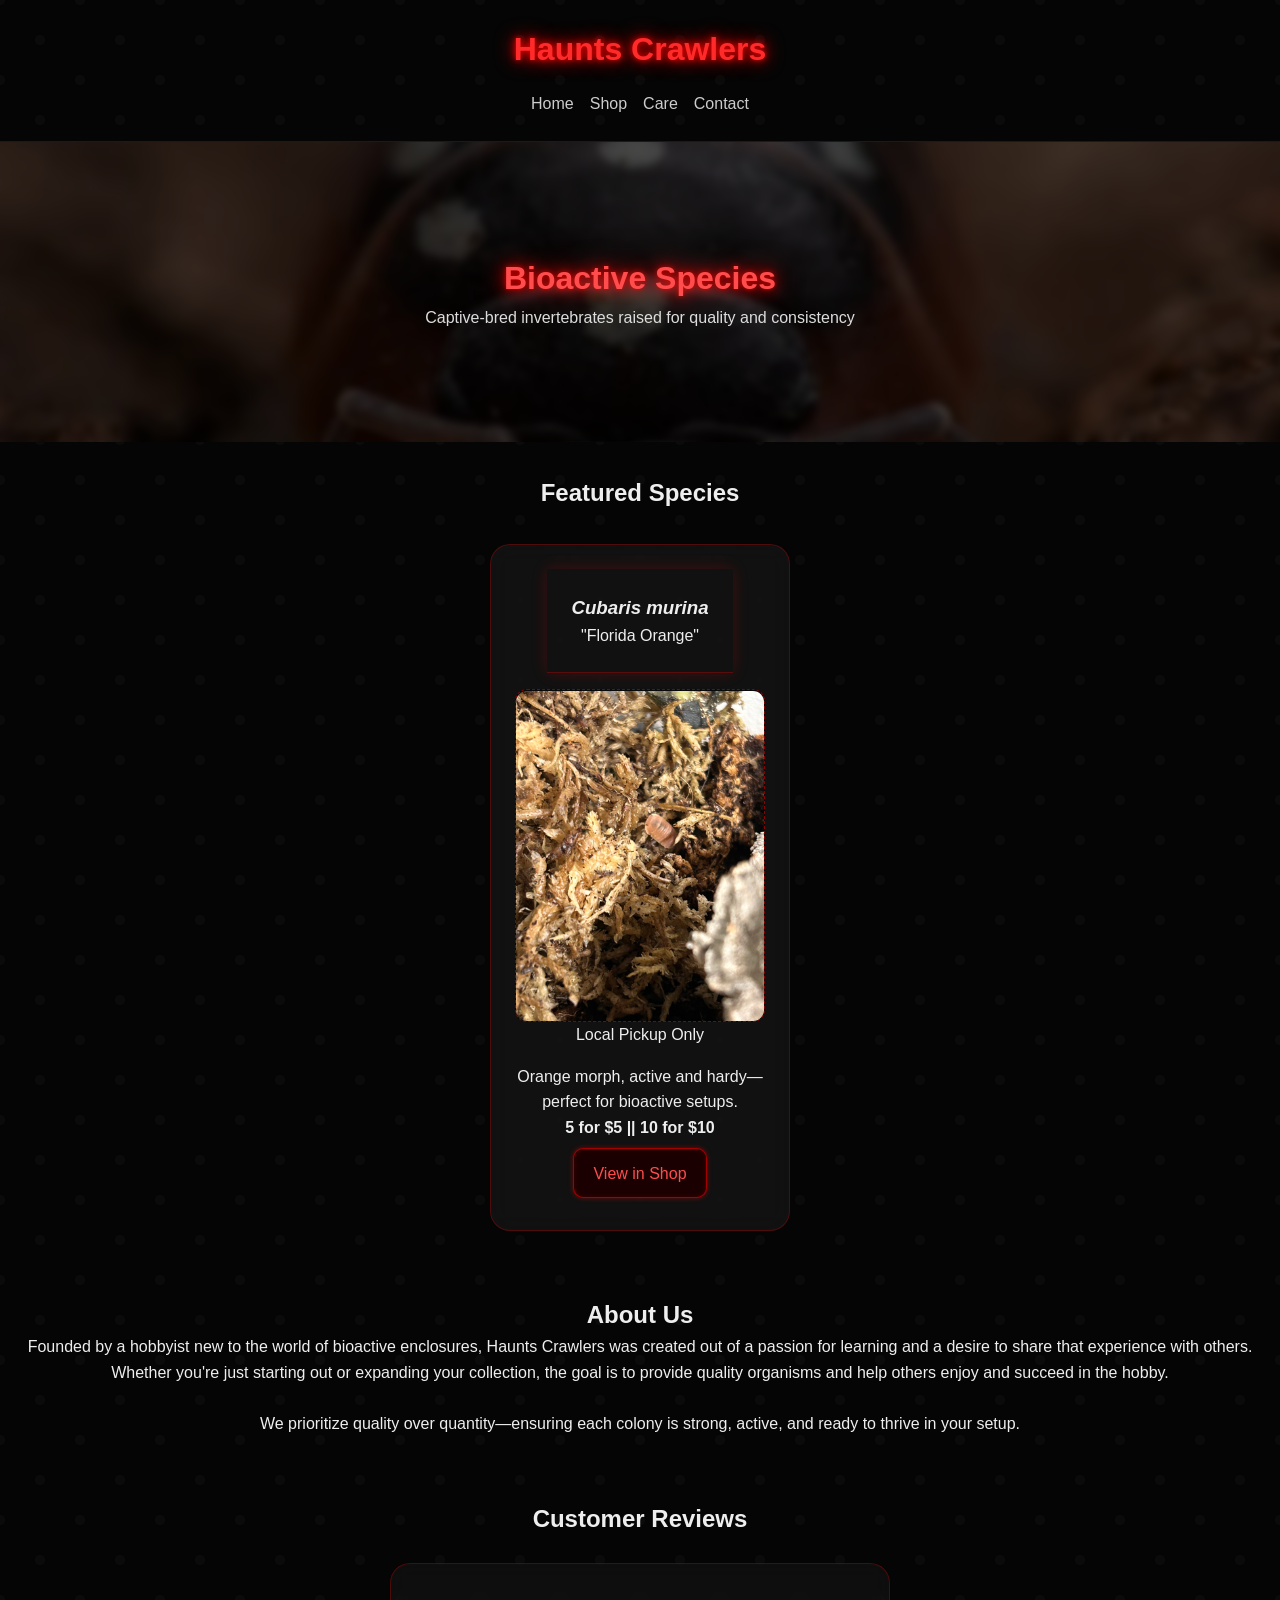
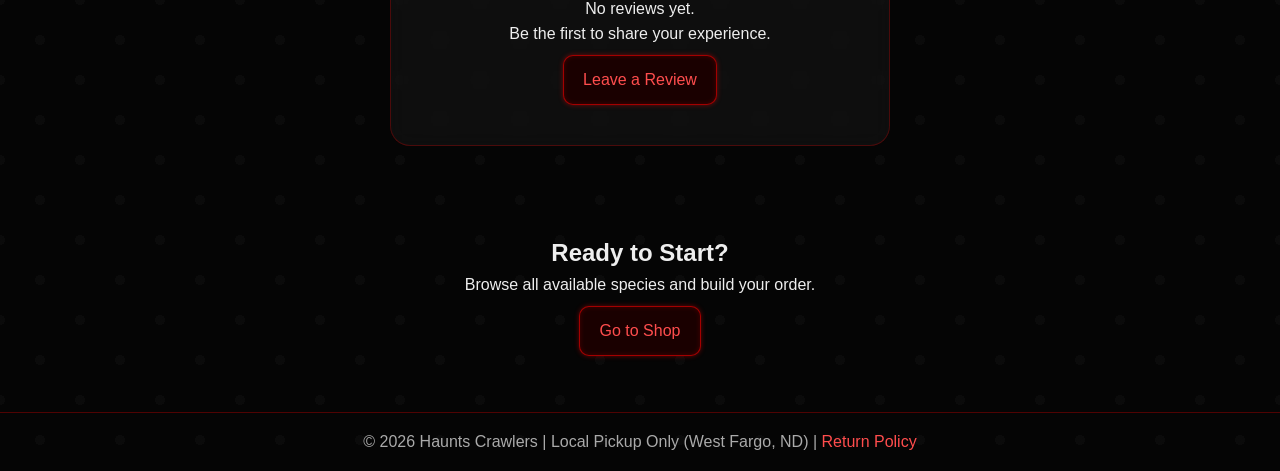
==== commit 7b6c3b7f: "updated pickup location" ====
--- a/index.html
+++ b/index.html
@@ -96,7 +96,7 @@
     </main>
 
     <footer>
-        <p>&copy; 2026 Haunts Crawlers | Local Pickup Only | <a href="returns.html">Return Policy</a></p>
+        <p>&copy; 2026 Haunts Crawlers | Local Pickup Only (West Fargo, ND) | <a href="returns.html">Return Policy</a></p>
     </footer>
 
     <button id="back-to-top">Back to Top</button>
--- a/styles.css
+++ b/styles.css
@@ -12,11 +12,33 @@
 ========================= */
 body {
     font-family: Arial, sans-serif;
-    background: #050505;
+
+    background-color: #050505;
+
+    background-image:
+        radial-gradient(circle, rgba(100, 100, 100, 0.06) 5px, transparent 5px),
+        radial-gradient(circle, rgba(100, 100, 100, 0.06) 5px, transparent 5px);
+
+    background-size: 80px 80px;
+    background-position: 0 0, 40px 40px;
+
+    animation: hexMove 5s linear infinite;
+
     color: #eee;
     text-align: center;
     line-height: 1.6;
 }
+
+@keyframes hexMove {
+    from {
+        background-position: 0 0, 0 0;
+    }
+
+    to {
+        background-position: 40px 40px, -40px -40px;
+    }
+}
+
 
 .visually-hidden {
     position: absolute;
